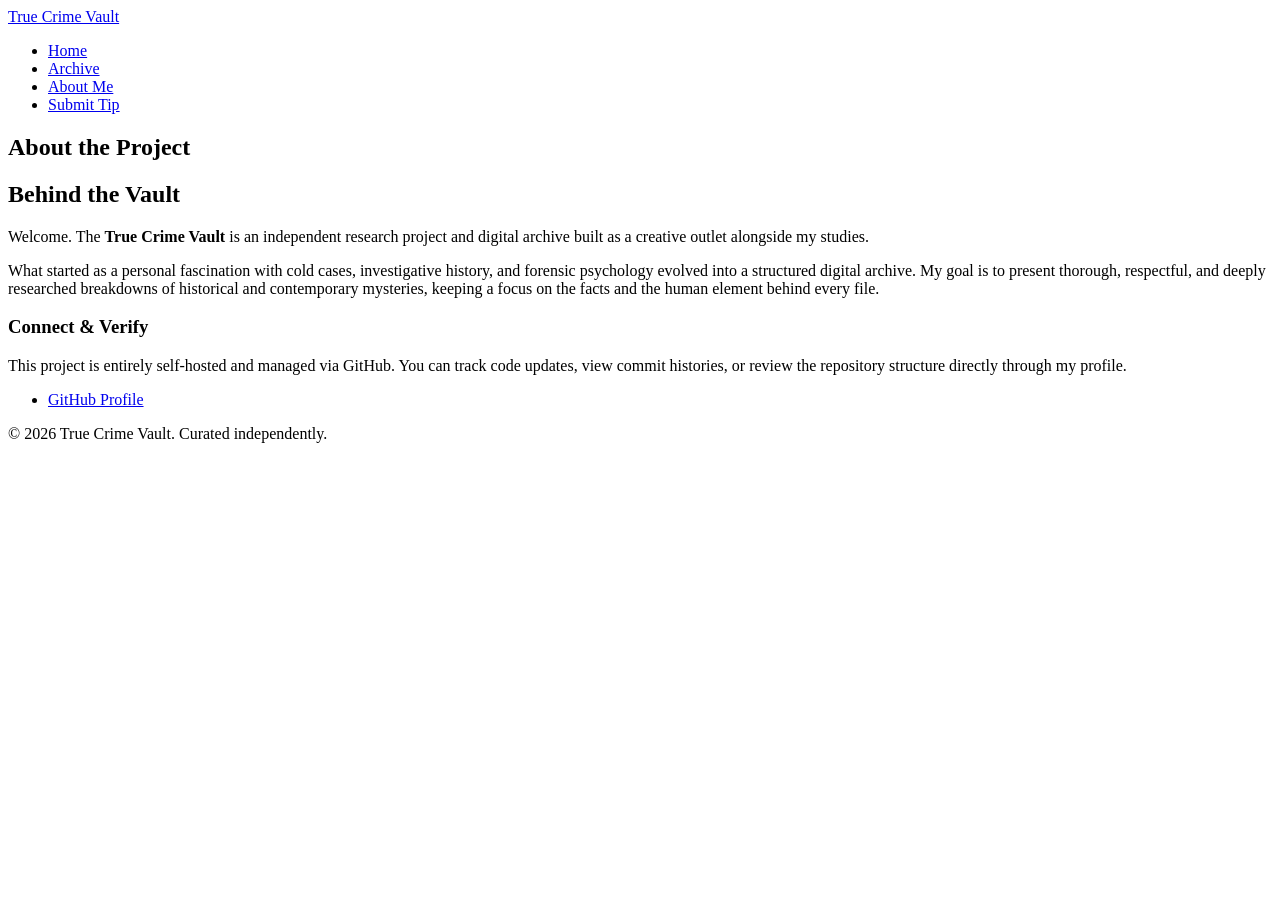
==== about.html @ b8a08756 "Add about.html for project description and links" ====
<!DOCTYPE html>
<html lang="en">
<head>
    <meta charset="UTF-8">
    <meta name="viewport" content="width=device-width, initial-scale=1.0">
    <title>About | True Crime Vault</title>
    <link rel="stylesheet" href="css/style.css">
</head>
<body class="dark-theme">
    <header>
        <nav class="navbar">
            <a href="index.html" class="logo">True Crime Vault</a>
            <ul class="nav-links">
                <li><a href="index.html">Home</a></li>
                <li><a href="cases.html">Archive</a></li>
                <li><a href="about.html" class="active">About Me</a></li>
                <li><a href="submit.html">Submit Tip</a></li>
            </ul>
        </nav>
    </header>

    <main class="container">
        <section class="about-section">
            <h1>About the Project</h1>
            <div class="about-grid">
                <div class="about-text">
                    <h2>Behind the Vault</h2>
                    <p>Welcome. The <strong>True Crime Vault</strong> is an independent research project and digital archive built as a creative outlet alongside my studies.</p>
                    <p>What started as a personal fascination with cold cases, investigative history, and forensic psychology evolved into a structured digital archive. My goal is to present thorough, respectful, and deeply researched breakdowns of historical and contemporary mysteries, keeping a focus on the facts and the human element behind every file.</p>
                    
                    <h3>Connect & Verify</h3>
                    <p>This project is entirely self-hosted and managed via GitHub. You can track code updates, view commit histories, or review the repository structure directly through my profile.</p>
                    <ul class="social-links">
                        <li><a href="https://github.com/your-github-username" target="_blank">GitHub Profile</a></li>
                    </ul>
                </div>
            </div>
        </section>
    </main>

    <footer>
        <p>&copy; 2026 True Crime Vault. Curated independently.</p>
    </footer>

    <script src="js/script.js"></script>
</body>
</html>
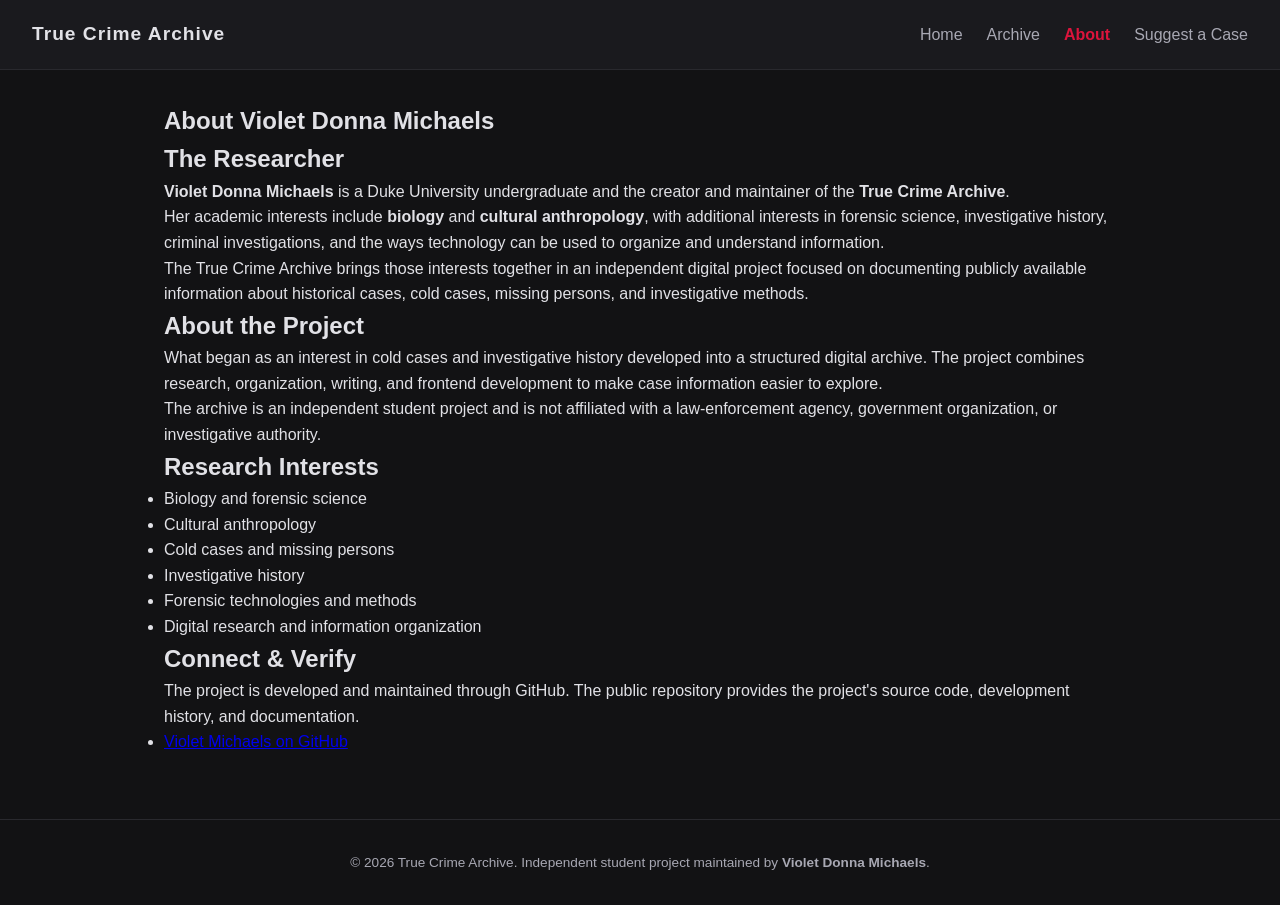
==== commit a9f3c1ad: "Revise About page for Violet Donna Michaels Updated the title and meta tags for better SEO and clari" ====
--- a/about.html
+++ b/about.html
@@ -3,45 +3,180 @@
 <head>
     <meta charset="UTF-8">
     <meta name="viewport" content="width=device-width, initial-scale=1.0">
-    <title>About | True Crime Vault</title>
-    <link rel="stylesheet" href="css/style.css">
+
+    <title>About Violet Michaels | True Crime Archive</title>
+
+    <meta
+        name="description"
+        content="Learn about Violet Donna Michaels, the Duke University student and creator of the True Crime Archive, an independent project focused on true crime, forensic science, investigative history, and digital research."
+    >
+
+    <meta name="author" content="Violet Donna Michaels">
+
+    <link
+        rel="canonical"
+        href="https://violetmichaels07.github.io/true-crime-archive/about.html"
+    >
+
+    <!-- Person structured data -->
+    <script type="application/ld+json">
+    {
+        "@context": "https://schema.org",
+        "@type": "Person",
+        "name": "Violet Donna Michaels",
+        "url": "https://github.com/VioletMichaels07",
+        "sameAs": [
+            "https://github.com/VioletMichaels07"
+        ],
+        "affiliation": {
+            "@type": "CollegeOrUniversity",
+            "name": "Duke University"
+        },
+        "knowsAbout": [
+            "Biology",
+            "Cultural Anthropology",
+            "Forensic Science",
+            "True Crime",
+            "Investigative History",
+            "Digital Research"
+        ],
+        "creator": {
+            "@type": "WebSite",
+            "name": "True Crime Archive",
+            "url": "https://violetmichaels07.github.io/true-crime-archive/"
+        }
+    }
+    </script>
+
+    <link rel="stylesheet" href="style.css">
 </head>
+
 <body class="dark-theme">
+
     <header>
-        <nav class="navbar">
-            <a href="index.html" class="logo">True Crime Vault</a>
+        <nav class="navbar" aria-label="Main navigation">
+
+            <a href="index.html" class="logo">
+                True Crime Archive
+            </a>
+
             <ul class="nav-links">
-                <li><a href="index.html">Home</a></li>
-                <li><a href="cases.html">Archive</a></li>
-                <li><a href="about.html" class="active">About Me</a></li>
-                <li><a href="submit.html">Submit Tip</a></li>
+                <li>
+                    <a href="index.html">Home</a>
+                </li>
+                <li>
+                    <a href="cases.html">Archive</a>
+                </li>
+                <li>
+                    <a href="about.html" class="active">About</a>
+                </li>
+                <li>
+                    <a href="submit.html">Suggest a Case</a>
+                </li>
             </ul>
+
         </nav>
     </header>
 
     <main class="container">
+
+        <!-- About Violet -->
         <section class="about-section">
-            <h1>About the Project</h1>
+
+            <h1>About Violet Donna Michaels</h1>
+
             <div class="about-grid">
+
                 <div class="about-text">
-                    <h2>Behind the Vault</h2>
-                    <p>Welcome. The <strong>True Crime Vault</strong> is an independent research project and digital archive built as a creative outlet alongside my studies.</p>
-                    <p>What started as a personal fascination with cold cases, investigative history, and forensic psychology evolved into a structured digital archive. My goal is to present thorough, respectful, and deeply researched breakdowns of historical and contemporary mysteries, keeping a focus on the facts and the human element behind every file.</p>
-                    
-                    <h3>Connect & Verify</h3>
-                    <p>This project is entirely self-hosted and managed via GitHub. You can track code updates, view commit histories, or review the repository structure directly through my profile.</p>
+
+                    <h2>The Researcher</h2>
+
+                    <p>
+                        <strong>Violet Donna Michaels</strong> is a Duke
+                        University undergraduate and the creator and maintainer
+                        of the <strong>True Crime Archive</strong>.
+                    </p>
+
+                    <p>
+                        Her academic interests include
+                        <strong>biology</strong> and
+                        <strong>cultural anthropology</strong>, with additional
+                        interests in forensic science, investigative history,
+                        criminal investigations, and the ways technology can
+                        be used to organize and understand information.
+                    </p>
+
+                    <p>
+                        The True Crime Archive brings those interests together
+                        in an independent digital project focused on documenting
+                        publicly available information about historical cases,
+                        cold cases, missing persons, and investigative methods.
+                    </p>
+
+                    <h2>About the Project</h2>
+
+                    <p>
+                        What began as an interest in cold cases and
+                        investigative history developed into a structured
+                        digital archive. The project combines research,
+                        organization, writing, and frontend development to
+                        make case information easier to explore.
+                    </p>
+
+                    <p>
+                        The archive is an independent student project and is
+                        not affiliated with a law-enforcement agency,
+                        government organization, or investigative authority.
+                    </p>
+
+                    <h2>Research Interests</h2>
+
+                    <ul>
+                        <li>Biology and forensic science</li>
+                        <li>Cultural anthropology</li>
+                        <li>Cold cases and missing persons</li>
+                        <li>Investigative history</li>
+                        <li>Forensic technologies and methods</li>
+                        <li>Digital research and information organization</li>
+                    </ul>
+
+                    <h2>Connect &amp; Verify</h2>
+
+                    <p>
+                        The project is developed and maintained through GitHub.
+                        The public repository provides the project's source
+                        code, development history, and documentation.
+                    </p>
+
                     <ul class="social-links">
-                        <li><a href="https://github.com/your-github-username" target="_blank">GitHub Profile</a></li>
+                        <li>
+                            <a
+                                href="https://github.com/VioletMichaels07"
+                                target="_blank"
+                                rel="noopener noreferrer"
+                            >
+                                Violet Michaels on GitHub
+                            </a>
+                        </li>
                     </ul>
+
                 </div>
+
             </div>
+
         </section>
+
     </main>
 
     <footer>
-        <p>&copy; 2026 True Crime Vault. Curated independently.</p>
+        <p>
+            &copy; 2026 True Crime Archive.
+            Independent student project maintained by
+            <strong>Violet Donna Michaels</strong>.
+        </p>
     </footer>
 
-    <script src="js/script.js"></script>
+    <script src="script.js"></script>
+
 </body>
 </html>
--- a/style.css
+++ b/style.css
@@ -0,0 +1,228 @@
+/*
+ * True Crime Archive - Stylesheet
+ * Author: Violet Donna Michaels (Duke '29)
+ * GitHub: @VioletMichaels07
+ * Repository: https://github.com/VioletMichaels07/true-crime-archive
+ */
+
+:root {
+    --bg-color: #121214;
+    --card-bg: #1a1a1e;
+    --text-primary: #e1e1e6;
+    --text-secondary: #a8a8b3;
+    --accent-red: #8f1d1d;
+    --accent-hover: #b32424;
+    --border-color: #29292e;
+}
+
+* {
+    box-sizing: border-box;
+    margin: 0;
+    padding: 0;
+}
+
+body.dark-theme {
+    background-color: var(--bg-color);
+    color: var(--text-primary);
+    font-family: -apple-system, BlinkMacSystemFont, "Segoe UI", Roboto, sans-serif;
+    line-height: 1.6;
+}
+
+.container {
+    max-width: 1000px;
+    margin: 2rem auto;
+    padding: 0 1.5rem;
+}
+
+/* Navbar */
+.navbar {
+    display: flex;
+    justify-content: space-between;
+    align-items: center;
+    padding: 1.2rem 2rem;
+    background-color: var(--card-bg);
+    border-bottom: 1px solid var(--border-color);
+}
+
+.logo {
+    color: var(--text-primary);
+    font-weight: bold;
+    text-decoration: none;
+    font-size: 1.2rem;
+    letter-spacing: 1px;
+}
+
+.nav-links {
+    list-style: none;
+    display: flex;
+    gap: 1.5rem;
+}
+
+.nav-links a {
+    color: var(--text-secondary);
+    text-decoration: none;
+    transition: color 0.2s ease;
+}
+
+.nav-links a:hover, 
+.nav-links a.active {
+    color: var(--accent-red);
+}
+
+/* Grid & Cards */
+.grid-container {
+    display: grid;
+    grid-template-columns: repeat(auto-fit, minmax(300px, 1fr));
+    gap: 1.5rem;
+    margin-top: 2rem;
+}
+
+.case-card {
+    background-color: var(--card-bg);
+    border: 1px solid var(--border-color);
+    padding: 1.5rem;
+    border-radius: 6px;
+    box-shadow: 0 4px 6px rgba(0, 0, 0, 0.2);
+    transition: transform 0.2s ease, border-color 0.2s ease, box-shadow 0.2s ease;
+}
+
+.case-card:hover {
+    transform: translateY(-3px);
+    border-color: var(--accent-red);
+    box-shadow: 0 6px 12px rgba(143, 29, 29, 0.15);
+}
+
+.badge {
+    display: inline-block;
+    padding: 0.2rem 0.6rem;
+    font-size: 0.75rem;
+    border-radius: 4px;
+    margin-bottom: 0.8rem;
+    font-weight: bold;
+    text-transform: uppercase;
+}
+
+.badge.unsolved { 
+    background-color: rgba(143, 29, 29, 0.3); 
+    color: #ff6b6b; 
+}
+
+.badge.missing { 
+    background-color: rgba(200, 150, 20, 0.3); 
+    color: #ffd166; 
+}
+
+.case-meta {
+    font-size: 0.85rem;
+    color: var(--text-secondary);
+    margin-bottom: 0.8rem;
+}
+
+.read-more {
+    display: inline-block;
+    margin-top: 1rem;
+    color: var(--accent-red);
+    text-decoration: none;
+    font-weight: bold;
+    transition: opacity 0.2s ease;
+}
+
+.read-more:hover {
+    opacity: 0.8;
+}
+
+/* Forms & Controls */
+.filter-controls {
+    margin-top: 1.5rem;
+    display: flex;
+    flex-direction: column;
+    gap: 1rem;
+}
+
+#case-search {
+    width: 100%;
+    padding: 0.8rem;
+    background: var(--card-bg);
+    border: 1px solid var(--border-color);
+    color: var(--text-primary);
+    border-radius: 4px;
+    outline: none;
+    transition: border-color 0.2s ease;
+}
+
+#case-search:focus {
+    border-color: var(--accent-red);
+}
+
+.tag-filters {
+    display: flex;
+    gap: 0.5rem;
+}
+
+.filter-btn {
+    background: var(--card-bg);
+    border: 1px solid var(--border-color);
+    color: var(--text-secondary);
+    padding: 0.5rem 1rem;
+    cursor: pointer;
+    border-radius: 4px;
+    transition: background 0.2s ease, color 0.2s ease, border-color 0.2s ease;
+}
+
+.filter-btn.active, 
+.filter-btn:hover {
+    background: var(--accent-red);
+    color: white;
+    border-color: var(--accent-red);
+}
+
+.form-group {
+    margin-bottom: 1.2rem;
+}
+
+.form-group label {
+    display: block;
+    margin-bottom: 0.4rem;
+    color: var(--text-secondary);
+}
+
+.form-group input, 
+.form-group textarea {
+    width: 100%;
+    padding: 0.8rem;
+    background: var(--card-bg);
+    border: 1px solid var(--border-color);
+    color: var(--text-primary);
+    border-radius: 4px;
+    outline: none;
+    transition: border-color 0.2s ease;
+}
+
+.form-group input:focus, 
+.form-group textarea:focus {
+    border-color: var(--accent-red);
+}
+
+.submit-btn {
+    background: var(--accent-red);
+    color: white;
+    border: none;
+    padding: 0.8rem 1.5rem;
+    font-weight: bold;
+    border-radius: 4px;
+    cursor: pointer;
+    transition: background 0.2s ease;
+}
+
+.submit-btn:hover {
+    background: var(--accent-hover);
+}
+
+footer {
+    text-align: center;
+    padding: 2rem;
+    color: var(--text-secondary);
+    border-top: 1px solid var(--border-color);
+    margin-top: 4rem;
+    font-size: 0.85rem;
+}
